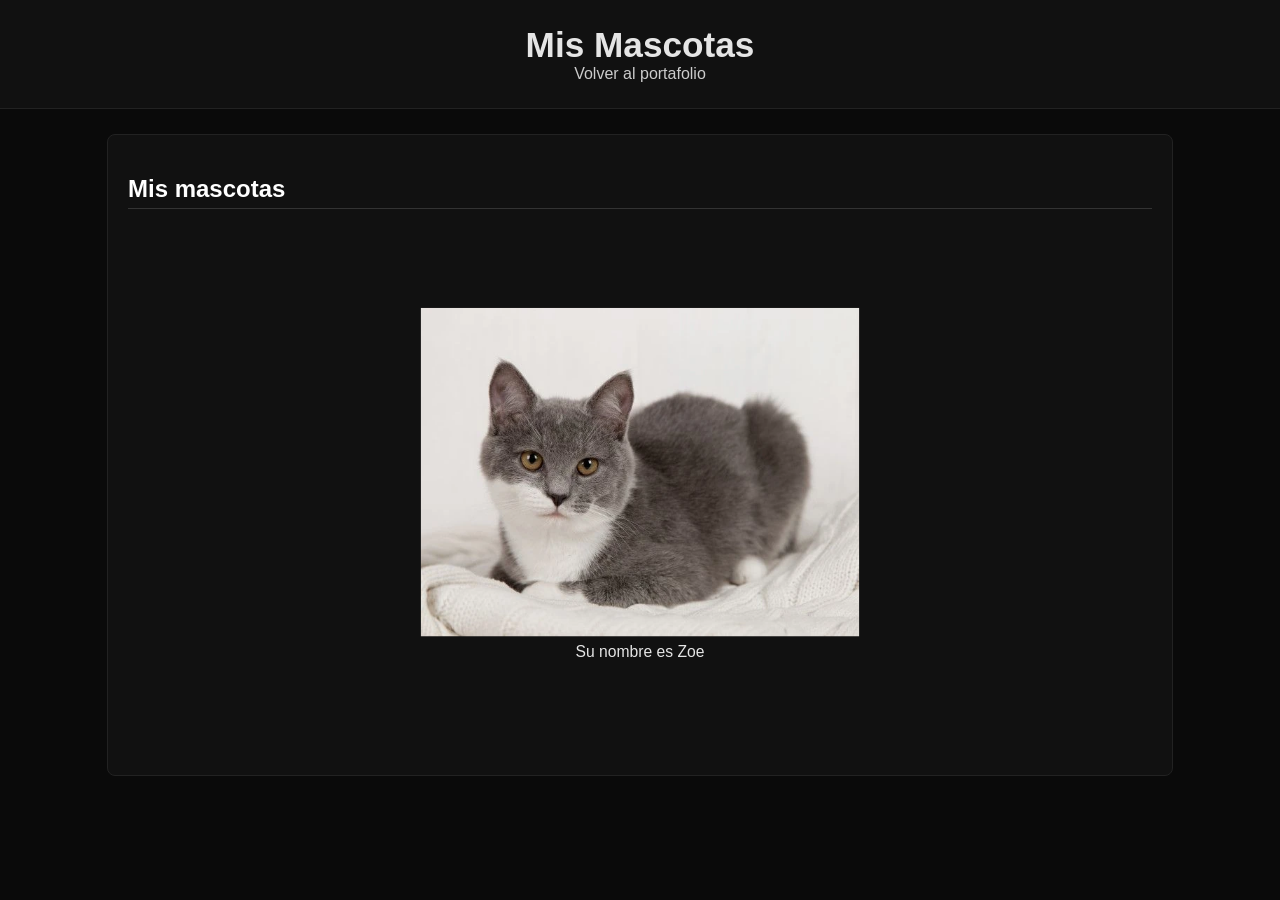
==== mascotas.html @ 9ed0cef6 "First commit" ====
<!DOCTYPE html>
<html lang="en">
<head>
    <meta charset="UTF-8">
    <meta name="viewport" content="width=device-width, initial-scale=1.0">
    <title>Mascotas</title>
    <link rel="stylesheet" href="styles.css">
</head>

<body>

<header>
    <h1>Mis Mascotas</h1>

    <nav>
        <a href="index.html">Volver al portafolio</a>
    </nav>
</header>   

<section>
    <h2>Mis mascotas</h2>
    <div class="mascotas">
        <div class="mascota">
            <img src="img/gato.webp" alt="Zoe">
            <p>Su nombre es Zoe</p>
        </div>

    </div>
</section>
</body>
</html>
---- styles.css ----
body {
    font-family: 'Segoe UI', Arial, sans-serif;
    margin: 0;
    background-color: #0a0a0a;
    color: #e5e5e5;
}

header {
    background-color: #111;
    padding: 25px;
    text-align: center;
    border-bottom: 1px solid #222;
}

header h1 {
    margin: 0;
    font-size: 2.2em;
}

header p {
    color: #aaa;
}

nav a {
    color: #ccc;
    text-decoration: none;
    margin: 10px;
    transition:0.3s;
}

section {
    margin: 25px auto;
    padding: 20px;
    width: 80%;
    background-color: #111;
    border-radius: 8px;
    border: 1px solid #222;
}

h2 {
    color: #ffffff;
    border-bottom: 1px solid #333;
    padding-bottom: 5px;
}

ul {
    padding-left: 20px;
}
input{
    width: 100%;
    padding: 10px;
    margin: 8px 0;
    border-radius: 5px;
    border: 1px solid #333;
    background-color: #0a0a0a;
    color: white;
}
button {
    background-color: #222;
    color: white;
    border: 1px solid #333;
    padding: 10px;
    border-radius: 5px;
    cursor: pointer;
    transition:0.3s;
}
button:hover {
    background-color: #333;
}
.foto {
    width: 150%;
    max-width: 150px;
    border-radius: 50%;
    margin-top: 10px;
    border: 2px solid #333;
}

.habilidades {
    display: flex;
    justify-content: center;
    align-items: center;
    gap: 80px;
}

.habilidad {
    display: flex;
    flex-direction: column;                                                                                                                                                         
    align-items: center;
}


.habilidad img{
    width: auto;
    height: 60px;
    transition:0.3s;
}

.habilidad img:hover {
    transform: scale(1.1);
}   

.habilidad p {
    margin-top: 5px;
    font-size: 0.9em;
}

.mascotas {
    display: flex;
    flex-wrap: wrap;
    gap: 40px;
    justify-content: center;
    align-items: center;
    transform: scale(0.7);

}

.mascotas p {
    margin-top: 5px;
    font-size: 1.4em;
    text-align: center;
}
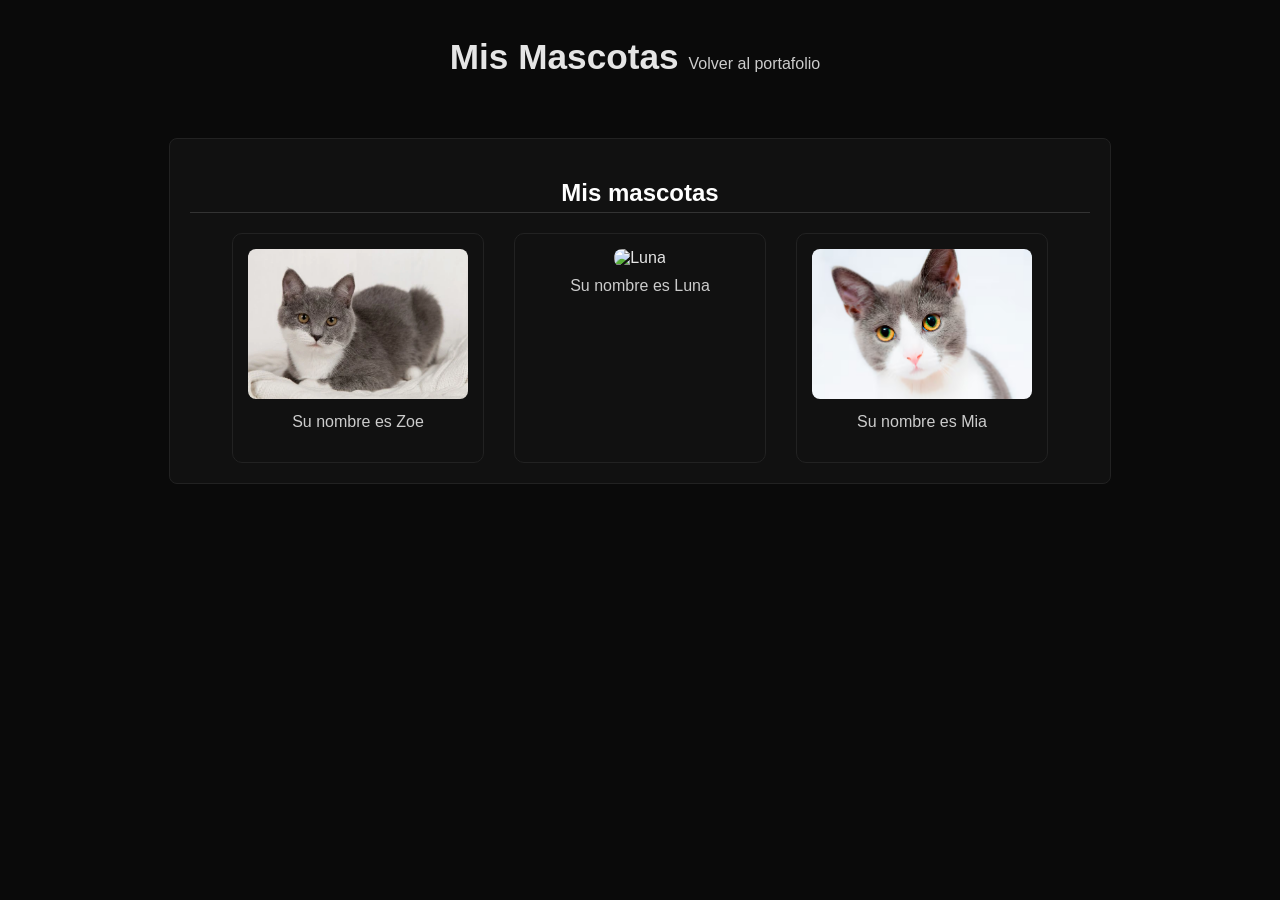
==== commit 0a91674b: "third commit" ====
--- a/mascotas.html
+++ b/mascotas.html
@@ -20,11 +20,18 @@
 <section>
     <h2>Mis mascotas</h2>
     <div class="mascotas">
-        <div class="mascota">
+        <article class="mascota">
             <img src="img/gato.webp" alt="Zoe">
             <p>Su nombre es Zoe</p>
-        </div>
-
+        </article>
+        <article class="mascota">
+            <img src="img/gato1.webp" alt="Luna">
+            <p>Su nombre es Luna</p>
+        </article>
+        <article class="mascota">   
+            <img src="img/gato2.avif" alt="Mia">
+            <p>Su nombre es Mia</p>
+        </article>
     </div>
 </section>
 </body>
--- a/styles.css
+++ b/styles.css
@@ -6,10 +6,28 @@
 }
 
 header {
-    background-color: #111;
-    padding: 25px;
-    text-align: center;
-    border-bottom: 1px solid #222;
+    display: flex;
+    align-items: center; 
+    justify-content: center; 
+    width: 100%;
+    padding: 30px 0;
+}
+
+section {
+    max-width: 900px;
+    margin: 0 auto;
+}
+
+.container-header {
+    max-width: 900px;
+    padding: 20px;
+}
+
+.info-header {
+    align-items: center;
+    gap: 20px;
+    flex-direction: column;
+    text-align: center;
 }
 
 header h1 {
@@ -19,6 +37,13 @@
 
 header p {
     color: #aaa;
+}
+
+nav {
+    display: flex;
+    gap: 30px;
+    justify-content: center;
+    margin-top: 15px;
 }
 
 nav a {
@@ -67,12 +92,17 @@
 button:hover {
     background-color: #333;
 }
-.foto {
-    width: 150%;
-    max-width: 150px;
+
+.textos {
+    display: flex;
+    gap: 5px;
+    flex-direction: column;
+    align-items: center;
+}
+.info-header img {
+    width: 100px;
+    height: 100px;
     border-radius: 50%;
-    margin-top: 10px;
-    border: 2px solid #333;
 }
 
 .habilidades {
@@ -104,18 +134,139 @@
     font-size: 0.9em;
 }
 
-.mascotas {
-    display: flex;
+.proyectos {
+    display: flex;
+    justify-content: center;
+    gap: 30px;
     flex-wrap: wrap;
-    gap: 40px;
-    justify-content: center;
-    align-items: center;
-    transform: scale(0.7);
-
-}
-
-.mascotas p {
-    margin-top: 5px;
-    font-size: 1.4em;
-    text-align: center;
-}
+    margin-top: 20px;
+}
+
+.proyecto {
+    background-color: #111;
+    padding: 20px;
+    border-radius: 10px;
+    width: 280px;
+    border: 1px solid #222;
+    display: flex;
+    flex-direction: column;
+    justify-content: space-between;
+    text-align: center;
+}
+
+.proyecto h3 {
+    margin-top: 0;
+    color: #fff;
+}
+
+.proyecto p {
+    color: #ccc;
+    margin: 15px 0;
+}
+.proyecto a {
+    display: inline-block;
+    margin-top: 10px;
+    padding: 8px 12px;
+    background-color: #222;
+    border-radius: 5px;
+}
+
+.proyecto a:hover {
+    color: #80c1ff;
+text-decoration: underline;
+}
+
+.formulario {
+    display: flex;
+    flex-direction: column;
+    gap: 12px;
+    margin-top: 15px;
+    align-items: center;
+}
+
+.formulario input {
+   width: 250px;
+   height: 35px;
+   padding: 8px;
+   text-align: center;
+}
+
+.formulario textarea {
+    width: 380px;
+    height: 100px;
+}
+
+
+.formulario button {
+    width: 150px;
+    padding: 10px;
+    border-radius: 5px;
+    border: none;
+    background-color: #222;
+    color: #fff;
+    cursor: pointer;
+    margin-top: 10px;
+}
+
+.formulario button:hover {
+    background-color: #333;
+}
+
+h1, h2, h3 {
+    text-align: center;
+}
+
+p {
+    text-align: center;
+}
+
+ul {
+    text-align: center;
+    list-style: none;
+}
+
+.fila {
+    display: flex;
+    gap: 20px;
+    justify-content: center;
+    width: 100%;
+}
+
+.fila input {
+    width: 180px;
+    padding: 10px;;
+}
+
+
+.mascotas{
+    display: flex;
+    justify-content: center;
+    gap: 30px;
+    flex-wrap: wrap;
+    margin-top: 20px;
+}
+
+.mascota {
+    width: 220px;
+    background-color: #111;
+    border: 1px solid #222;
+    border-radius: 10px;
+    padding: 15px;
+    text-align: center;    
+}
+.mascota img {
+    width: 100%;
+    height: 150px;
+    object-fit: cover;
+    border-radius: 8px;
+}
+
+.mascota p {
+    margin-top: 10px;
+    color: #ccc;
+}
+
+.mascota:hover {
+    transform: scale(1.05);
+    transition:0.3s;
+}
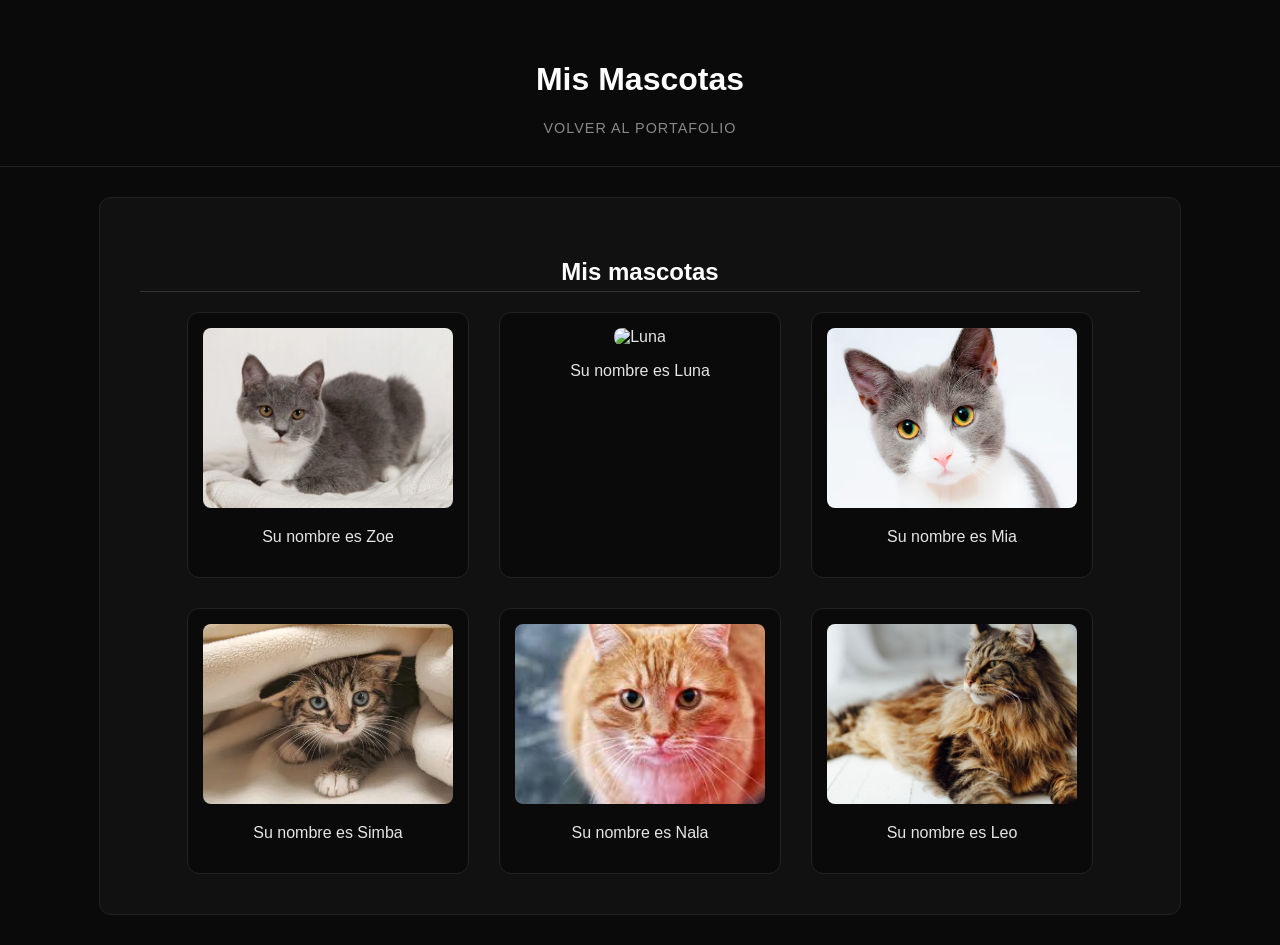
==== commit ba97a9d6: "five commit" ====
--- a/mascotas.html
+++ b/mascotas.html
@@ -4,7 +4,10 @@
     <meta charset="UTF-8">
     <meta name="viewport" content="width=device-width, initial-scale=1.0">
     <title>Mascotas</title>
-    <link rel="stylesheet" href="styles.css">
+    <link rel="stylesheet" href="css/base.css">
+    <link rel="stylesheet" href="css/layout.css">
+    <link rel="stylesheet" href="css/components.css">
+    <link rel="stylesheet" href="css/pages.css">
 </head>
 
 <body>
@@ -13,24 +16,38 @@
     <h1>Mis Mascotas</h1>
 
     <nav>
+        <!-- enlace de navegación para retornar a la pagina principal, cumpliendo con la jerarquia del sitio-->
         <a href="index.html">Volver al portafolio</a>
     </nav>
 </header>   
 
-<section>
+<section id="marco">
+    <!-- implemente el grid para distribuir las 6 mascotas en un mosaico de 3 columnas optimizando el espacio visual-->
     <h2>Mis mascotas</h2>
     <div class="mascotas">
         <article class="mascota">
-            <img src="img/gato.webp" alt="Zoe">
+            <img src="img/gato1.webp" alt="Zoe">
             <p>Su nombre es Zoe</p>
         </article>
         <article class="mascota">
-            <img src="img/gato1.webp" alt="Luna">
+            <img src="img/gato2.webp" alt="Luna">
             <p>Su nombre es Luna</p>
         </article>
         <article class="mascota">   
-            <img src="img/gato2.avif" alt="Mia">
+            <img src="img/gato3.avif" alt="Mia">
             <p>Su nombre es Mia</p>
+        </article>
+        <article class="mascota">
+            <img src="img/gato4.webp" alt="Simba">
+            <p>Su nombre es Simba</p>
+        </article>
+        <article class="mascota">
+            <img src="img/gato5.jpeg" alt="Nala">
+            <p>Su nombre es Nala</p>
+        </article>
+        <article class="mascota">
+            <img src="img/gato6.jpg" alt="Leo">
+            <p>Su nombre es Leo</p>
         </article>
     </div>
 </section>
--- a/css/base.css
+++ b/css/base.css
@@ -0,0 +1,32 @@
+body {
+    font-family: 'Segoe UI', Arial, sans-serif;
+    margin: 0;
+    background-color: #0a0a0a;
+    color: #e5e5e5;
+}
+
+h1, h2, h3 {
+    text-align: center;
+    color: #ffffff;
+}
+
+h2 {
+    border-bottom: 1px solid #333;
+    padding-bottom: 5px;
+}
+
+p {
+    text-align: center;
+}
+
+ul {
+    text-align: center;
+    list-style: none;
+    padding-left: 0;
+}
+
+a {
+    color: #ccc;
+    text-decoration: none;
+    transition: 0.3s;
+}
--- a/css/layout.css
+++ b/css/layout.css
@@ -0,0 +1,69 @@
+/* Variables globales, fuentes y reseteo de estilos basicos */
+header {
+    display: flex;
+    flex-direction: column;
+    align-items: center;
+    width: 100%;
+    padding: 40px 0 20px 0;
+    border-bottom: 1px solid #222;
+    margin-bottom: 20px;
+}
+
+.container-header {
+    max-width: 900px;
+    padding: 20px;
+}
+
+.info-header {
+    display: flex;
+    flex-direction: column;
+    align-items: center;
+    text-align: center;
+    margin-top: 20px;
+}
+
+.info-header img {
+    width: 130px;
+    height: 130px;
+    border-radius: 50%;
+    border: 3px solid #222;
+    margin-bottom: 10px;
+    object-fit: cover;
+}
+
+.info-header p {
+    margin-top: 0;
+    color: #aaa;
+    font-size: 1.1em;
+}
+
+header p {
+    color: #aaa;
+}
+
+nav {
+    display: flex;
+    justify-content: center;
+    gap: 30px;
+    margin-bottom: 10px;
+}
+
+nav a {
+    font-size: 0.9em;
+    text-transform: uppercase;
+    letter-spacing: 1px;
+    color: #888;
+}
+
+nav a:hover {
+    color: #fff;
+}
+
+section {
+    max-width: 900px;
+    margin: 30px auto;
+    padding: 40px;
+    background-color: #111;
+    border-radius: 12px; 
+    border: 1px solid #222;
+}
--- a/css/components.css
+++ b/css/components.css
@@ -0,0 +1,62 @@
+/* Estilos base de inputs */
+input, textarea {
+    width: 100%;
+    padding: 10px;
+    margin: 8px 0;
+    border-radius: 5px;
+    border: 1px solid #333;
+    background-color: #0a0a0a;
+    color: white;
+}
+
+/* El contenedor del formulario */
+.formulario {
+    display: flex;
+    flex-direction: column;
+    gap: 12px;
+    margin-top: 15px;
+    align-items: center;
+}
+
+.formulario input {
+   width: 250px;
+   height: 35px;
+   padding: 8px;
+   text-align: center;
+}
+
+.formulario textarea {
+    width: 380px;
+    height: 100px;
+}
+
+.fila {
+    display: flex;
+    gap: 20px;
+    justify-content: center;
+    width: 100%;
+}
+
+.fila input {
+    width: 180px;
+}
+
+/* Botones y sus estados */
+button {
+    background-color: #222;
+    color: white;
+    border: 1px solid #333;
+    padding: 10px;
+    border-radius: 5px;
+    cursor: pointer;
+    transition: 0.3s;
+}
+
+button:hover {
+    background-color: #333;
+}
+
+.formulario button {
+    width: 150px;
+    margin-top: 10px;
+}
--- a/css/pages.css
+++ b/css/pages.css
@@ -0,0 +1,99 @@
+/* Sección Habilidades */
+.habilidades {
+    display: flex;
+    justify-content: center;
+    align-items: center;
+    gap: 80px;
+}
+
+.habilidades {
+    display: flex;
+    justify-content: center;
+    align-items: flex-start;
+    gap: 60px; 
+    margin-top: 20px;
+}
+
+.habilidad img {
+    height: 70px; 
+    width: auto;
+    object-fit: contain;
+}
+
+.habilidad img:hover {
+    transform: scale(1.1);
+}
+
+/* Sección Proyectos */
+.proyectos {
+    display: grid;
+    grid-template-columns: repeat(2, auto);
+    gap: 30px;
+    justify-items: center;
+    justify-content: center;
+}
+
+.proyecto {
+    background-color: #111;
+    padding: 20px;
+    border-radius: 10px;
+    width: 280px;
+    border: 1px solid #222;
+    display: flex;
+    flex-direction: column;
+    justify-content: space-between;
+    text-align: center;
+}
+
+.proyecto a {
+    display: inline-block;
+    margin-top: 10px;
+    padding: 8px 12px;
+    background-color: #222;
+    border-radius: 5px;
+}
+
+.proyecto a:hover {
+    color: #80c1ff;
+    text-decoration: underline;
+}
+
+/* Sección Mascotas (mascotas.html) */
+.mascotas {
+    display: grid;
+    grid-template-columns: repeat(3,auto);
+    justify-content: center;
+    gap: 30px;
+    margin-top: 20px;
+}
+
+.mascota {
+    width: 250px;
+    background-color: #0a0a0a;
+    border: 1px solid #222;
+    border-radius: 12px;
+    padding: 15px;
+    text-align: center;
+    transition: 0.3s ease;
+}
+
+.mascota:hover {
+    transform: translateY(-5px);
+    box-shadow: 0 10px 20px rgba(0, 0, 0, 0.5);
+}
+
+.mascota img {
+    width: 100%;
+    height: 180px;
+    object-fit: cover;
+    border-radius: 8px;
+}
+
+#marco {
+    max-width: 1000px;
+    margin: 30px auto;
+    padding: 40px;
+    background-color: #111;
+    border-radius: 12px;
+    border: 1px solid #222;
+}
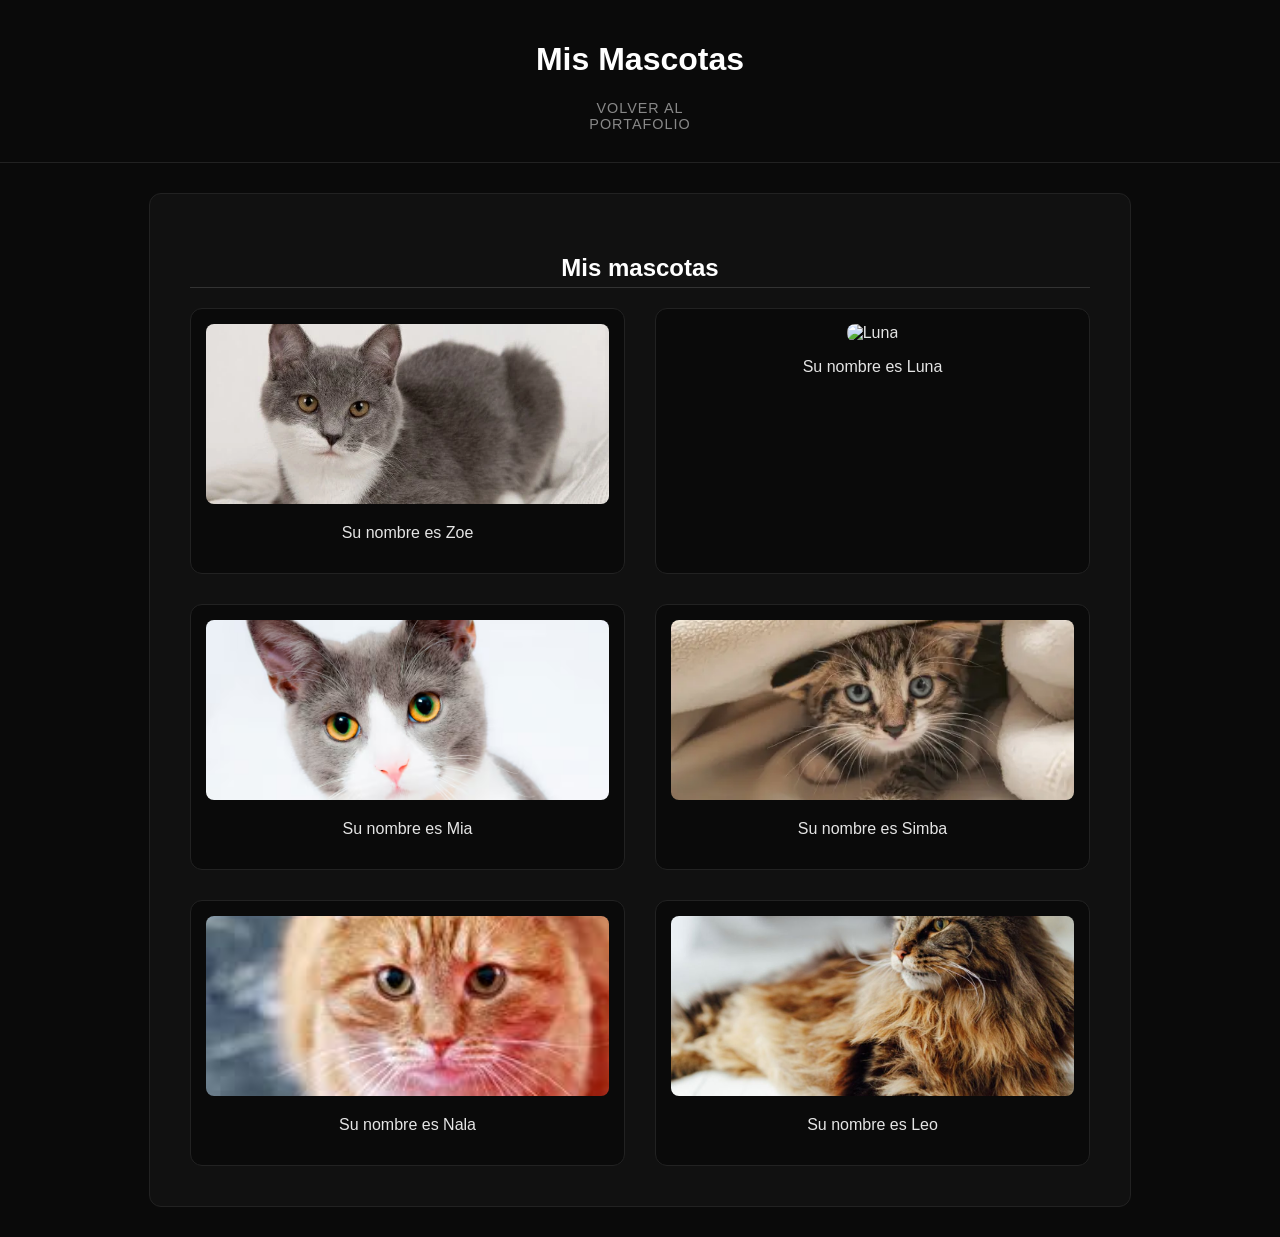
==== commit fa7db6bb: "six commit" ====
--- a/mascotas.html
+++ b/mascotas.html
@@ -21,7 +21,7 @@
     </nav>
 </header>   
 
-<section id="marco">
+<section class="contenedor-seccion">
     <!-- implemente el grid para distribuir las 6 mascotas en un mosaico de 3 columnas optimizando el espacio visual-->
     <h2>Mis mascotas</h2>
     <div class="mascotas">
--- a/css/base.css
+++ b/css/base.css
@@ -1,13 +1,25 @@
+:root {
+    /* colores */
+    --fondo-oscuro: #0a0a0a;
+    --fondo-tarjeta: #111111;
+    --color-texto: #ffffff;
+    --borde: #222222;
+
+    /*Tipografia*/
+    --fuente-principal: 'Segoe UI', Arial, sans-serif;
+
+}
+
 body {
     font-family: 'Segoe UI', Arial, sans-serif;
     margin: 0;
-    background-color: #0a0a0a;
+    background-color: var(--fondo-oscuro);
     color: #e5e5e5;
 }
 
 h1, h2, h3 {
     text-align: center;
-    color: #ffffff;
+    color: var(--color-texto);
 }
 
 h2 {
--- a/css/layout.css
+++ b/css/layout.css
@@ -4,14 +4,33 @@
     flex-direction: column;
     align-items: center;
     width: 100%;
-    padding: 40px 0 20px 0;
-    border-bottom: 1px solid #222;
+    padding: 20px 0 20px 0;
+    border-bottom: 1px solid var(--borde);
     margin-bottom: 20px;
 }
 
+header nav {
+    display: flex;
+    justify-content: center;
+    gap: 0;
+    width: 100%;
+
+}
+
+header a{
+    width: 120px;
+    text-align: center;
+    display: block;
+}
+
 .container-header {
+    width: 100%;
     max-width: 900px;
     padding: 20px;
+    margin: 0 auto;
+    display: flex;
+    flex-direction: column;
+    align-items: center;
 }
 
 .info-header {
@@ -25,8 +44,8 @@
 .info-header img {
     width: 130px;
     height: 130px;
-    border-radius: 50%;
-    border: 3px solid #222;
+    border-radius: 60%;
+    border: 3px solid var(--borde);
     margin-bottom: 10px;
     object-fit: cover;
 }
@@ -45,6 +64,7 @@
     display: flex;
     justify-content: center;
     gap: 30px;
+    width: 100%;
     margin-bottom: 10px;
 }
 
@@ -56,14 +76,28 @@
 }
 
 nav a:hover {
-    color: #fff;
+    color: var(--color-texto);
 }
 
 section {
     max-width: 900px;
     margin: 30px auto;
     padding: 40px;
-    background-color: #111;
+    background-color: var(--fondo-tarjeta);
     border-radius: 12px; 
-    border: 1px solid #222;
+    border: 1px solid var(--borde);
+    justify-content: center;
+    
 }
+
+@media (max-width: 768px){
+    section {
+        max-width: 600px;
+    }
+
+
+}
+
+@media (max-width: 480px) {
+
+}
--- a/css/components.css
+++ b/css/components.css
@@ -5,8 +5,8 @@
     margin: 8px 0;
     border-radius: 5px;
     border: 1px solid #333;
-    background-color: #0a0a0a;
-    color: white;
+    background-color: var(--fondo-oscuro);
+    color: var(--color-texto);
 }
 
 /* El contenedor del formulario */
@@ -43,7 +43,7 @@
 
 /* Botones y sus estados */
 button {
-    background-color: #222;
+    background-color: var(--borde);
     color: white;
     border: 1px solid #333;
     padding: 10px;
--- a/css/pages.css
+++ b/css/pages.css
@@ -31,14 +31,16 @@
     gap: 30px;
     justify-items: center;
     justify-content: center;
+    
 }
 
 .proyecto {
-    background-color: #111;
+    background-color: var(--fondo-tarjeta);
     padding: 20px;
     border-radius: 10px;
-    width: 280px;
-    border: 1px solid #222;
+    width: 90%;
+    height: 90%;
+    border: 1px solid var(--borde);
     display: flex;
     flex-direction: column;
     justify-content: space-between;
@@ -49,7 +51,7 @@
     display: inline-block;
     margin-top: 10px;
     padding: 8px 12px;
-    background-color: #222;
+    background-color: var(--borde);
     border-radius: 5px;
 }
 
@@ -61,16 +63,15 @@
 /* Sección Mascotas (mascotas.html) */
 .mascotas {
     display: grid;
-    grid-template-columns: repeat(3,auto);
+    grid-template-columns: repeat(auto-fit,minmax(300px,1fr));
     justify-content: center;
     gap: 30px;
     margin-top: 20px;
 }
 
 .mascota {
-    width: 250px;
-    background-color: #0a0a0a;
-    border: 1px solid #222;
+    background-color: var(--fondo-oscuro);
+    border: 1px solid var(--borde);
     border-radius: 12px;
     padding: 15px;
     text-align: center;
@@ -89,11 +90,13 @@
     border-radius: 8px;
 }
 
-#marco {
-    max-width: 1000px;
+.contenedor-seccion {
+    max-width: 900px;
     margin: 30px auto;
     padding: 40px;
-    background-color: #111;
+    background-color: var(--fondo-tarjeta);
     border-radius: 12px;
-    border: 1px solid #222;
-}+    border: 1px solid var(--borde);
+}
+
+
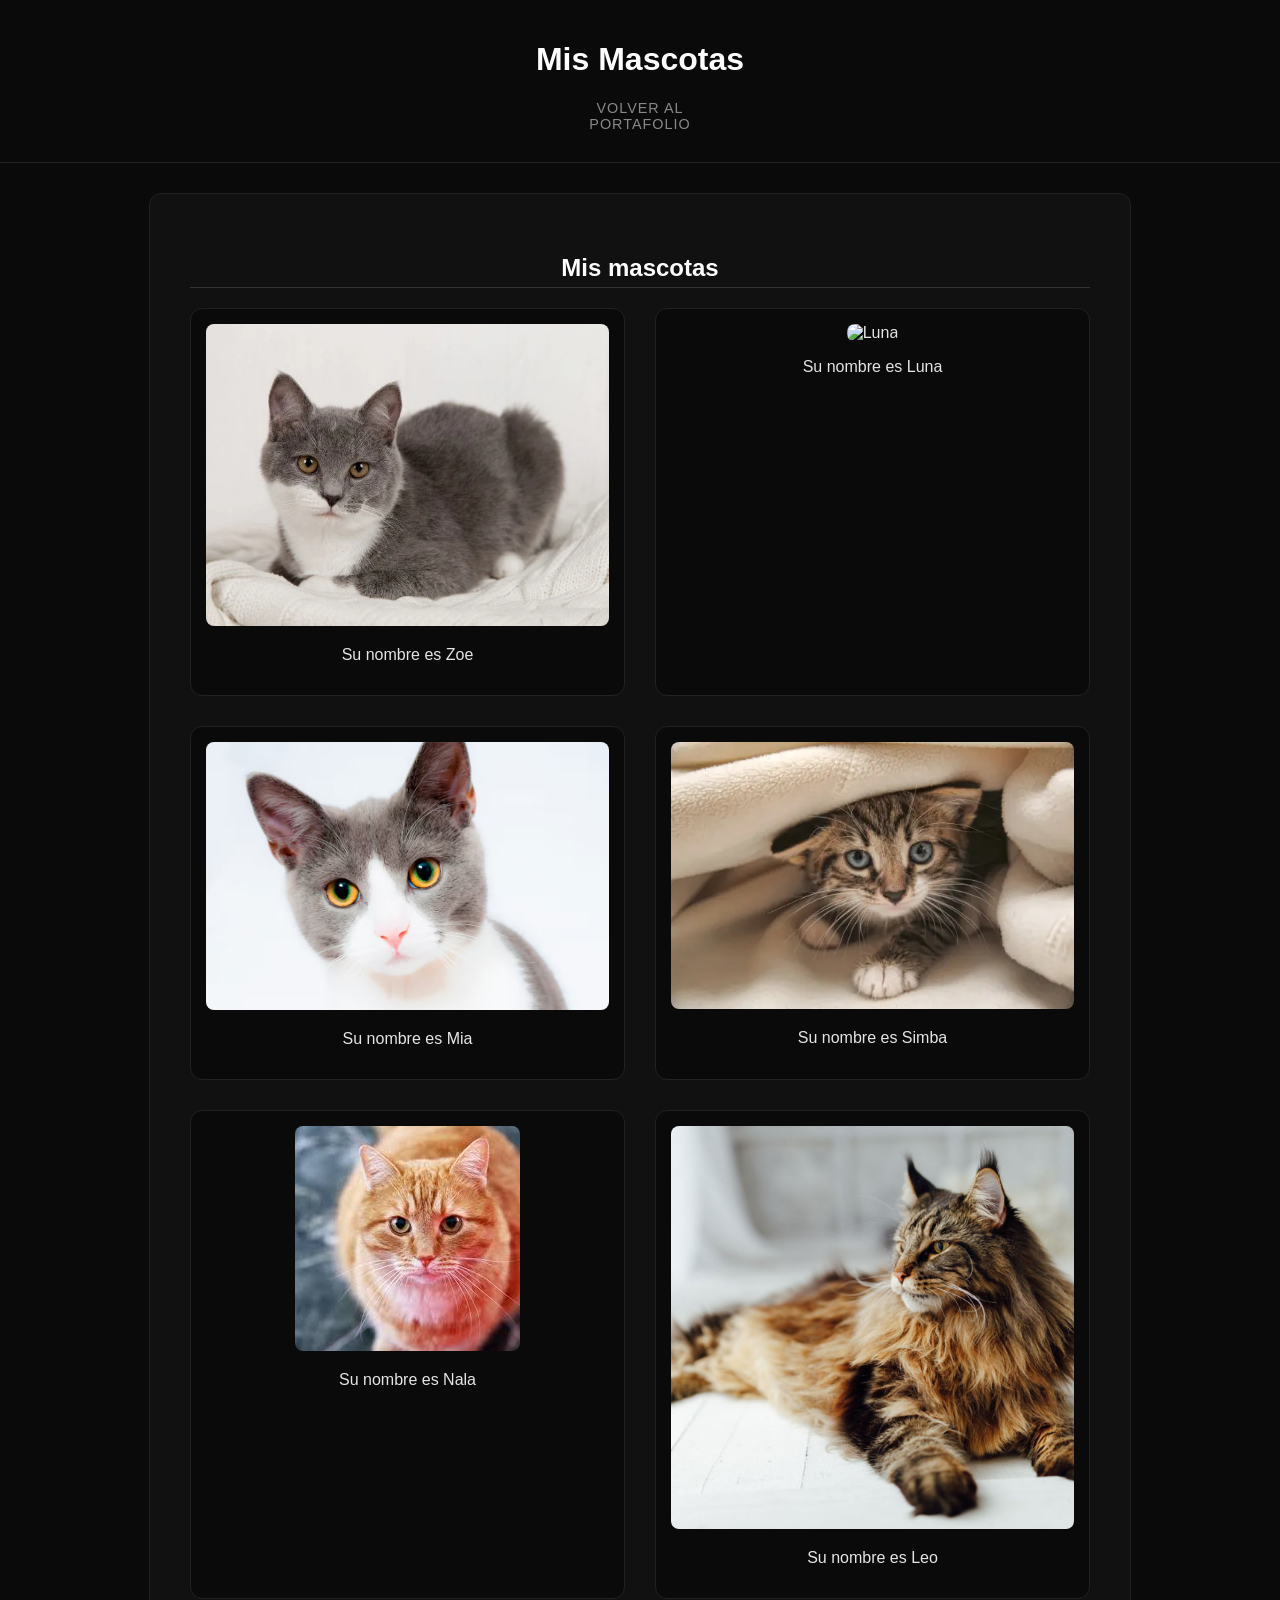
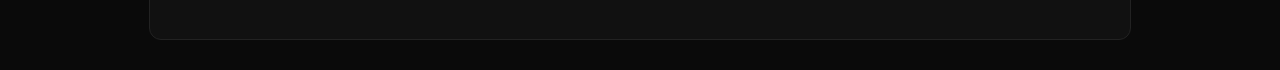
==== commit 8f702303: "seven commit" ====
--- a/mascotas.html
+++ b/mascotas.html
@@ -8,6 +8,7 @@
     <link rel="stylesheet" href="css/layout.css">
     <link rel="stylesheet" href="css/components.css">
     <link rel="stylesheet" href="css/pages.css">
+    <link rel="stylesheet" href="css/mascotas.css">
 </head>
 
 <body>
@@ -25,30 +26,30 @@
     <!-- implemente el grid para distribuir las 6 mascotas en un mosaico de 3 columnas optimizando el espacio visual-->
     <h2>Mis mascotas</h2>
     <div class="mascotas">
-        <article class="mascota">
+        <div class="mascota">
             <img src="img/gato1.webp" alt="Zoe">
             <p>Su nombre es Zoe</p>
-        </article>
-        <article class="mascota">
+        </div>
+        <div class="mascota">
             <img src="img/gato2.webp" alt="Luna">
             <p>Su nombre es Luna</p>
-        </article>
-        <article class="mascota">   
+        </div>
+        <div class="mascota">   
             <img src="img/gato3.avif" alt="Mia">
             <p>Su nombre es Mia</p>
-        </article>
-        <article class="mascota">
+        </div>
+        <div class="mascota">
             <img src="img/gato4.webp" alt="Simba">
             <p>Su nombre es Simba</p>
-        </article>
-        <article class="mascota">
+        </div>
+        <div class="mascota">
             <img src="img/gato5.jpeg" alt="Nala">
             <p>Su nombre es Nala</p>
-        </article>
-        <article class="mascota">
+        </div>
+        <div class="mascota">
             <img src="img/gato6.jpg" alt="Leo">
             <p>Su nombre es Leo</p>
-        </article>
+        </div>
     </div>
 </section>
 </body>
--- a/css/layout.css
+++ b/css/layout.css
@@ -26,7 +26,6 @@
 .container-header {
     width: 100%;
     max-width: 900px;
-    padding: 20px;
     margin: 0 auto;
     display: flex;
     flex-direction: column;
@@ -95,9 +94,10 @@
         max-width: 600px;
     }
 
-
 }
 
-@media (max-width: 480px) {
-
+@media (max-width: 425px) {
+    .container-header {
+        padding: 0px;
+    }
 }
--- a/css/components.css
+++ b/css/components.css
@@ -19,14 +19,14 @@
 }
 
 .formulario input {
-   width: 250px;
+   width: 30%;
    height: 35px;
    padding: 8px;
    text-align: center;
 }
 
 .formulario textarea {
-    width: 380px;
+    width: 50%;
     height: 100px;
 }
 
@@ -35,10 +35,6 @@
     gap: 20px;
     justify-content: center;
     width: 100%;
-}
-
-.fila input {
-    width: 180px;
 }
 
 /* Botones y sus estados */
--- a/css/pages.css
+++ b/css/pages.css
@@ -14,9 +14,14 @@
     margin-top: 20px;
 }
 
+.habilidad {
+    width: 120px;
+    overflow: hidden;
+}
+
 .habilidad img {
-    height: 70px; 
-    width: auto;
+    height: auto    ; 
+    max-width: 100%;
     object-fit: contain;
 }
 
@@ -27,11 +32,10 @@
 /* Sección Proyectos */
 .proyectos {
     display: grid;
-    grid-template-columns: repeat(2, auto);
+    grid-template-columns: repeat(auto-fit, minmax(300px, 1fr));
     gap: 30px;
     justify-items: center;
     justify-content: center;
-    
 }
 
 .proyecto {
@@ -40,9 +44,7 @@
     border-radius: 10px;
     width: 90%;
     height: 90%;
-    border: 1px solid var(--borde);
-    display: flex;
-    flex-direction: column;
+    border: 1px solid var(--borde);;
     justify-content: space-between;
     text-align: center;
 }
@@ -60,35 +62,6 @@
     text-decoration: underline;
 }
 
-/* Sección Mascotas (mascotas.html) */
-.mascotas {
-    display: grid;
-    grid-template-columns: repeat(auto-fit,minmax(300px,1fr));
-    justify-content: center;
-    gap: 30px;
-    margin-top: 20px;
-}
-
-.mascota {
-    background-color: var(--fondo-oscuro);
-    border: 1px solid var(--borde);
-    border-radius: 12px;
-    padding: 15px;
-    text-align: center;
-    transition: 0.3s ease;
-}
-
-.mascota:hover {
-    transform: translateY(-5px);
-    box-shadow: 0 10px 20px rgba(0, 0, 0, 0.5);
-}
-
-.mascota img {
-    width: 100%;
-    height: 180px;
-    object-fit: cover;
-    border-radius: 8px;
-}
 
 .contenedor-seccion {
     max-width: 900px;
--- a/css/mascotas.css
+++ b/css/mascotas.css
@@ -0,0 +1,40 @@
+/* Sección Mascotas (mascotas.html) */
+.mascotas {
+    display: grid;
+    grid-template-columns: repeat(auto-fit,minmax(300px,1fr));
+    justify-content: center;
+    gap: 30px;
+    margin-top: 20px;
+}
+
+.mascota {
+    max-width: 500px;
+    overflow: hidden;
+    background-color: var(--fondo-oscuro);
+    border: 1px solid var(--borde);
+    border-radius: 12px;
+    padding: 15px;
+    text-align: center;
+    transition: 0.3s ease;
+}
+
+.mascota:hover {
+    transform: translateY(-5px);
+    box-shadow: 0 10px 20px rgba(0, 0, 0, 0.5);
+}
+
+.mascota img {
+    max-width: 100%;
+    height: auto;
+    object-fit: cover;
+    border-radius: 8px;
+}
+
+.contenedor-seccion {
+    max-width: 900px;
+    margin: 30px auto;
+    padding: 40px;
+    background-color: var(--fondo-tarjeta);
+    border-radius: 12px;
+    border: 1px solid var(--borde);
+}
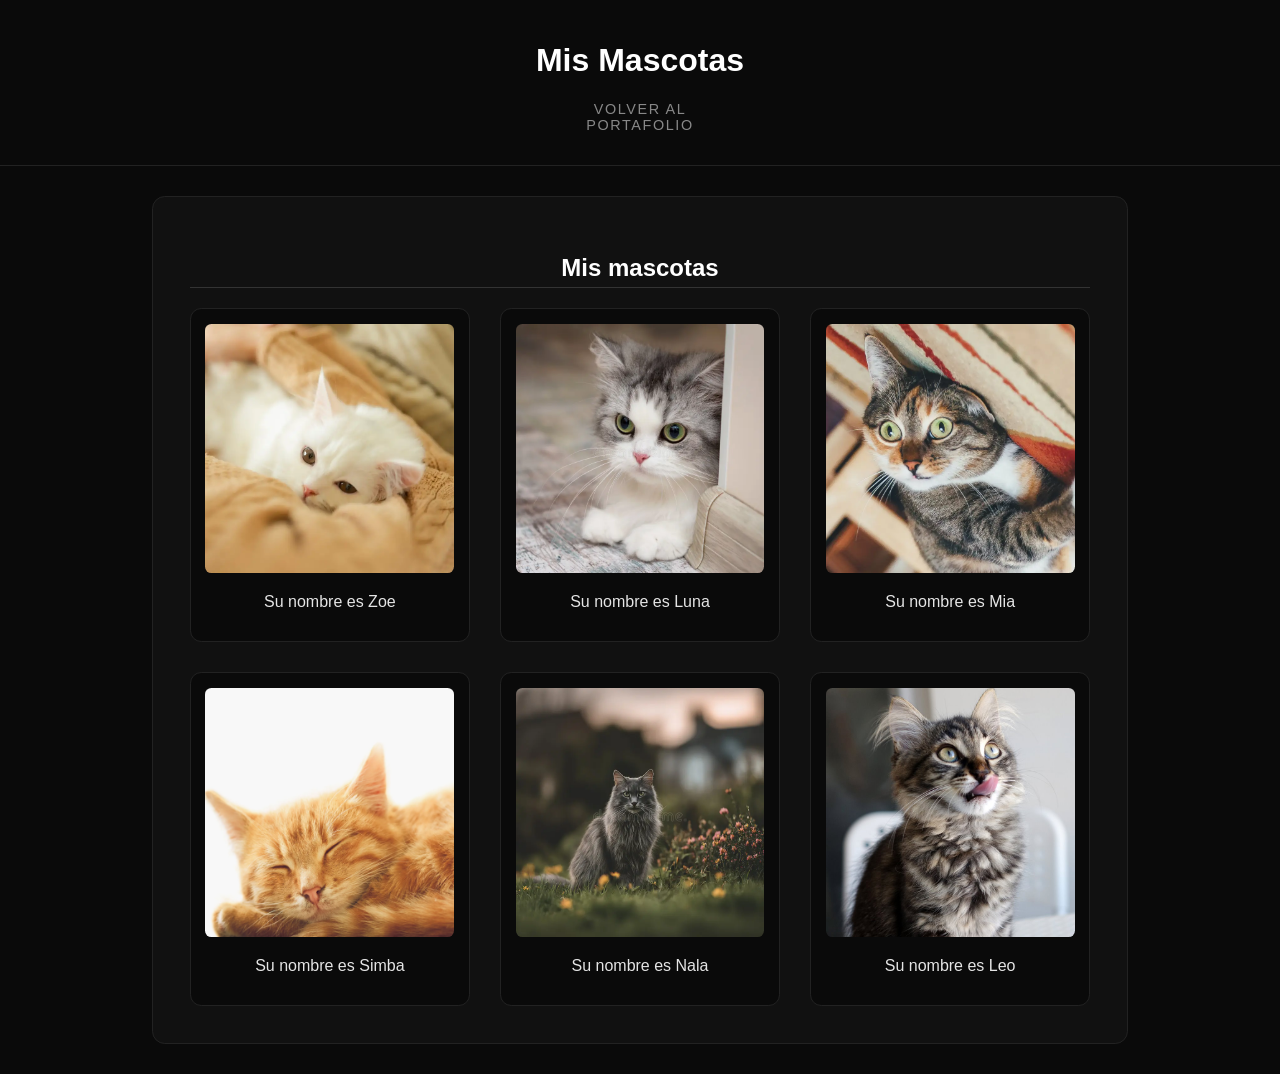
==== commit c14122f9: "eight commit" ====
--- a/mascotas.html
+++ b/mascotas.html
@@ -35,7 +35,7 @@
             <p>Su nombre es Luna</p>
         </div>
         <div class="mascota">   
-            <img src="img/gato3.avif" alt="Mia">
+            <img src="img/gato3.webp" alt="Mia">
             <p>Su nombre es Mia</p>
         </div>
         <div class="mascota">
@@ -43,7 +43,7 @@
             <p>Su nombre es Simba</p>
         </div>
         <div class="mascota">
-            <img src="img/gato5.jpeg" alt="Nala">
+            <img src="img/gato5.webp" alt="Nala">
             <p>Su nombre es Nala</p>
         </div>
         <div class="mascota">
--- a/css/base.css
+++ b/css/base.css
@@ -23,8 +23,8 @@
 }
 
 h2 {
-    border-bottom: 1px solid #333;
-    padding-bottom: 5px;
+    border-bottom: 0.1rem solid #333;
+    padding-bottom: 0.3rem;
 }
 
 p {
--- a/css/layout.css
+++ b/css/layout.css
@@ -4,9 +4,9 @@
     flex-direction: column;
     align-items: center;
     width: 100%;
-    padding: 20px 0 20px 0;
-    border-bottom: 1px solid var(--borde);
-    margin-bottom: 20px;
+    padding: 1.3rem 0 1.3rem 0;
+    border-bottom: 0.1rem solid var(--borde);
+    margin-bottom: 1.3rem;
 }
 
 header nav {
@@ -18,14 +18,14 @@
 }
 
 header a{
-    width: 120px;
+    width: 8rem;
     text-align: center;
     display: block;
 }
 
 .container-header {
     width: 100%;
-    max-width: 900px;
+    max-width: 56.25rem;
     margin: 0 auto;
     display: flex;
     flex-direction: column;
@@ -37,12 +37,12 @@
     flex-direction: column;
     align-items: center;
     text-align: center;
-    margin-top: 20px;
+    margin-top: 1.3rem;
 }
 
 .info-header img {
-    width: 130px;
-    height: 130px;
+    width: 8rem;
+    height: 8rem;
     border-radius: 60%;
     border: 3px solid var(--borde);
     margin-bottom: 10px;
@@ -62,15 +62,15 @@
 nav {
     display: flex;
     justify-content: center;
-    gap: 30px;
+    gap: 1.9rem;
     width: 100%;
-    margin-bottom: 10px;
+    margin-bottom: 0.7rem;
 }
 
 nav a {
     font-size: 0.9em;
     text-transform: uppercase;
-    letter-spacing: 1px;
+    letter-spacing: 0.1rem;
     color: #888;
 }
 
@@ -79,12 +79,12 @@
 }
 
 section {
-    max-width: 900px;
-    margin: 30px auto;
-    padding: 40px;
+    max-width: 56.25rem;
+    margin: 1.9rem auto;
+    padding: 2.4rem;
     background-color: var(--fondo-tarjeta);
-    border-radius: 12px; 
-    border: 1px solid var(--borde);
+    border-radius: 0.8rem; 
+    border: 0.1rem solid var(--borde);
     justify-content: center;
     
 }
@@ -100,4 +100,5 @@
     .container-header {
         padding: 0px;
     }
+
 }
--- a/css/components.css
+++ b/css/components.css
@@ -1,10 +1,10 @@
 /* Estilos base de inputs */
 input, textarea {
     width: 100%;
-    padding: 10px;
-    margin: 8px 0;
-    border-radius: 5px;
-    border: 1px solid #333;
+    padding: 0.6rem;
+    margin: 0.5rem 0;
+    border-radius: 0.3rem;
+    border: 0.1rem solid #333;
     background-color: var(--fondo-oscuro);
     color: var(--color-texto);
 }
@@ -13,26 +13,26 @@
 .formulario {
     display: flex;
     flex-direction: column;
-    gap: 12px;
-    margin-top: 15px;
+    gap: 0.8rem;
+    margin-top: 1rem;
     align-items: center;
 }
 
 .formulario input {
    width: 30%;
-   height: 35px;
-   padding: 8px;
+   height: 2rem;
+   padding: 0.5rem;
    text-align: center;
 }
 
 .formulario textarea {
     width: 50%;
-    height: 100px;
+    height: 7rem;
 }
 
 .fila {
     display: flex;
-    gap: 20px;
+    gap: 1.2rem;
     justify-content: center;
     width: 100%;
 }
@@ -41,9 +41,9 @@
 button {
     background-color: var(--borde);
     color: white;
-    border: 1px solid #333;
-    padding: 10px;
-    border-radius: 5px;
+    border: 0.1rem solid #333;
+    padding: 0.7rem;
+    border-radius: 0.3rem;
     cursor: pointer;
     transition: 0.3s;
 }
@@ -53,6 +53,6 @@
 }
 
 .formulario button {
-    width: 150px;
-    margin-top: 10px;
+    width: 0.7rem;
+    margin-top: 0.6rem;
 }
--- a/css/pages.css
+++ b/css/pages.css
@@ -3,19 +3,19 @@
     display: flex;
     justify-content: center;
     align-items: center;
-    gap: 80px;
+    gap: 0.3rem;
 }
 
 .habilidades {
     display: flex;
     justify-content: center;
     align-items: flex-start;
-    gap: 60px; 
-    margin-top: 20px;
+    gap: 4rem; 
+    margin-top: 1.3rem;
 }
 
 .habilidad {
-    width: 120px;
+    width: 12rem;
     overflow: hidden;
 }
 
@@ -32,29 +32,29 @@
 /* Sección Proyectos */
 .proyectos {
     display: grid;
-    grid-template-columns: repeat(auto-fit, minmax(300px, 1fr));
-    gap: 30px;
+    grid-template-columns: repeat(auto-fit, minmax(18.75rem, 1fr));
+    gap: 0.9rem;
     justify-items: center;
     justify-content: center;
 }
 
 .proyecto {
     background-color: var(--fondo-tarjeta);
-    padding: 20px;
-    border-radius: 10px;
+    padding: 1.2rem;
+    border-radius: 0.7rem;
     width: 90%;
     height: 90%;
-    border: 1px solid var(--borde);;
+    border: 0.1rem solid var(--borde);;
     justify-content: space-between;
     text-align: center;
 }
 
 .proyecto a {
     display: inline-block;
-    margin-top: 10px;
-    padding: 8px 12px;
+    margin-top: 0.7rem;
+    padding: 0.4rem 0.7rem;
     background-color: var(--borde);
-    border-radius: 5px;
+    border-radius: 0.2rem;
 }
 
 .proyecto a:hover {
@@ -64,12 +64,24 @@
 
 
 .contenedor-seccion {
-    max-width: 900px;
-    margin: 30px auto;
-    padding: 40px;
+    max-width: 56.25rem;
+    margin: 1.9rem auto;
+    padding: 2.3rem;
     background-color: var(--fondo-tarjeta);
-    border-radius: 12px;
-    border: 1px solid var(--borde);
+    border-radius: 0.7rem;
+    border: 0.1rem solid var(--borde);
 }
 
+@media (max-width: 768px) {
+    .proyectos {
+        grid-template-columns: repeat(2, minmax(19.75rem, 1fr));
+    }
+    
+}
 
+@media (max-width: 425px) {
+    .proyectos {
+        grid-template-columns: repeat(1, minmax(19.75rem, 1fr));
+    }
+    
+}
--- a/css/mascotas.css
+++ b/css/mascotas.css
@@ -1,40 +1,53 @@
 /* Sección Mascotas (mascotas.html) */
 .mascotas {
     display: grid;
-    grid-template-columns: repeat(auto-fit,minmax(300px,1fr));
+    grid-template-columns: repeat(auto-fit,minmax(15rem,1fr));
     justify-content: center;
-    gap: 30px;
-    margin-top: 20px;
+    gap: 1.9rem;
+    margin-top: 1.3rem;
 }
 
 .mascota {
-    max-width: 500px;
+    max-width: 31.2rem;
     overflow: hidden;
     background-color: var(--fondo-oscuro);
-    border: 1px solid var(--borde);
-    border-radius: 12px;
-    padding: 15px;
+    border: 0.1rem solid var(--borde);
+    border-radius: 0.7rem;
+    padding: 0.9rem;
     text-align: center;
     transition: 0.3s ease;
 }
 
 .mascota:hover {
     transform: translateY(-5px);
-    box-shadow: 0 10px 20px rgba(0, 0, 0, 0.5);
+    box-shadow: 0 0.6rem 1.3rem rgba(0, 0, 0, 0.5);
 }
 
 .mascota img {
     max-width: 100%;
     height: auto;
     object-fit: cover;
-    border-radius: 8px;
+    border-radius: 0.4rem;
 }
 
 .contenedor-seccion {
-    max-width: 900px;
-    margin: 30px auto;
-    padding: 40px;
+    max-width: 56.25rem;
+    margin: 1.9rem auto;
+    padding: 2.3rem;
     background-color: var(--fondo-tarjeta);
-    border-radius: 12px;
-    border: 1px solid var(--borde);
+    border-radius: 0.8rem;
+    border: 0.1rem solid var(--borde);
 }
+
+@media (max-width: 768px) {
+    .mascotas {
+        grid-template-columns: repeat(3,minmax(13rem,1fr));
+    }
+}
+
+@media (max-width: 430px) {
+    .mascotas {
+        grid-template-columns: repeat(2,minmax(6.5rem,1fr));
+    }
+}
+
